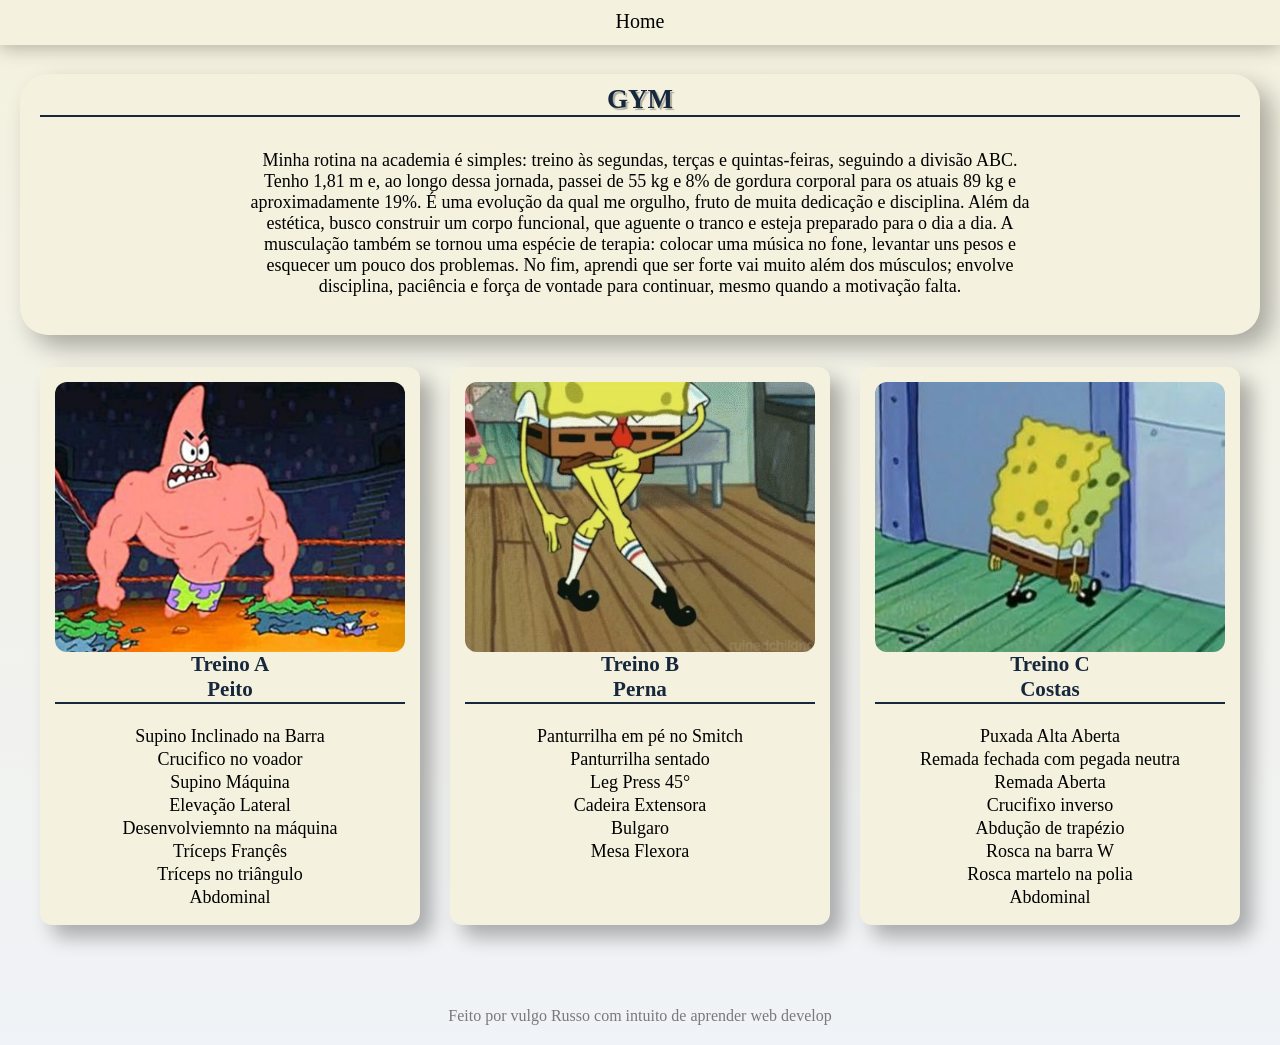
==== academia.html @ 1fbff0d9 "first commit" ====
<!doctype html>
<html lang="pt-br">
  <head>
    <meta charset="UTF-8" />
    <meta name="viewport" content="width=device-width, initial-scale=1.0" />
    <title>GYM</title>
    <link rel="shortcut icon" href="img/fivecoin.png" type="image/x-icon" />
    <link rel="stylesheet" href="gym.css" />
  </head>

  <body>
    <header>
      <nav id="navbar">
        <ul>
          <li><a href="index.html">Home</a></li>
        </ul>
      </nav>
    </header>

    <main>
      <section class="sobreGym">
        <h2 style="margin-bottom: 5px">GYM</h2>
        <p style="padding: 28px 200px">
          Minha rotina na academia é simples: treino às segundas, terças e
          quintas-feiras, seguindo a divisão ABC. Tenho 1,81 m e, ao longo dessa
          jornada, passei de 55 kg e 8% de gordura corporal para os atuais 89 kg
          e aproximadamente 19%. É uma evolução da qual me orgulho, fruto de
          muita dedicação e disciplina. Além da estética, busco construir um
          corpo funcional, que aguente o tranco e esteja preparado para o dia a
          dia. A musculação também se tornou uma espécie de terapia: colocar uma
          música no fone, levantar uns pesos e esquecer um pouco dos problemas.
          No fim, aprendi que ser forte vai muito além dos músculos; envolve
          disciplina, paciência e força de vontade para continuar, mesmo quando
          a motivação falta.
        </p>
      </section>

      <section>
        <div class="treino">
          <article>
            <div class="chestDay"></div>
            <h3>Treino A</h3>
            <h3 style="border-bottom: 2px solid #17283d">Peito</h3>
            <ul style="padding-top: 22px">
              <li>Supino Inclinado na Barra</li>
              <li>Crucifico no voador</li>
              <li>Supino Máquina</li>
              <li>Elevação Lateral</li>
              <li>Desenvolviemnto na máquina</li>
              <li>Tríceps Françês</li>
              <li>Tríceps no triângulo</li>
              <li>Abdominal</li>
            </ul>
          </article>

          <article>
            <div class="legDay"></div>
            <h3>Treino B</h3>
            <h3 style="border-bottom: 2px solid #17283d">Perna</h3>
            <ul style="padding-top: 22px">
              <li>Panturrilha em pé no Smitch</li>
              <li>Panturrilha sentado</li>
              <li>Leg Press 45°</li>
              <li>Cadeira Extensora</li>
              <li>Bulgaro</li>
              <li>Mesa Flexora</li>
            </ul>
          </article>

          <article>
            <div class="backDay"></div>
            <h3>Treino C</h3>
            <h3 style="border-bottom: 2px solid #17283d">Costas</h3>
            <ul style="padding-top: 22px">
              <li>Puxada Alta Aberta</li>
              <li>Remada fechada com pegada neutra</li>
              <li>Remada Aberta</li>
              <li>Crucifixo inverso</li>
              <li>Abdução de trapézio</li>
              <li>Rosca na barra W</li>
              <li>Rosca martelo na polia</li>
              <li>Abdominal</li>
            </ul>
          </article>
        </div>
      </section>
    </main>
    <footer>
      <p>Feito por vulgo Russo com intuito de aprender web develop</p>
    </footer>
  </body>
</html>
---- gym.css ----
* {
  padding: 0;
  margin: 0;
  box-sizing: border-box;
}

header {
  display: flex;
  font-size: 20px;
  padding: 10px;
  background-color: #f4f1de;
  box-shadow: 0px 2px 20px rgba(0, 0, 0, 0.3);
  position: fixed;
  top: 0;
  left: 0;
  width: 100%;
  z-index: 1000;
}
header a {
  text-decoration: none;
  color: black;
}

header a:hover {
  color: chocolate;
  text-decoration: underline;
}

nav {
  width: 100%;
}

nav ul {
  display: flex;
  justify-content: center;
  gap: 20px;
  /* list-style: none; */
  width: 100%;
}

#home,
#caixa,
#sobreMim {
  scroll-margin-top: 80px; /* use scroll-margin-top para deixar os títulos visíveis após o clique */
}

section {
  margin-bottom: 22px;
  padding: 10px 20px;
  font-size: 18px;
  border-radius: 28px;
  text-align: center;
}

body {
  background: linear-gradient(to bottom, #f4f1de, #f0f3f7);
}
main {
  max-width: 1400px;
  margin: 30px auto;
  padding: 20px 20px;
  border-radius: 16px;
}
.sobreGym {
  margin-top: 24px;
  background-color: #f4f1de;
  box-shadow: 12px 12px 24px rgba(0, 0, 0, 0.3);
}

/* .sobreGym p {
  text-align: center;
} */

.treino {
  display: flex;
  gap: 30px;
  flex-wrap: wrap; /*permite que os elementos dentro de um container Flexbox quebrem linha quando não houver espaço suficiente.*/
  text-align: center;
}
.treino article {
  flex: 1;
  /* background: linear-gradient(to bottom, #c9d5e5, #f0f3f7); */
  background-color: #f4f1de;
  min-width: 240px;
  padding: 15px;
  border-radius: 12px;
  box-shadow: 12px 12px 20px rgba(0, 0, 0, 0.3);
  overflow: hidden;
}

ul {
  list-style: none;
}

li {
  margin-bottom: 2px;
}

h2 {
  color: #17283d;
  text-shadow: 2px 2px 1px rgba(0, 0, 0, 0.3);
  border-bottom: 2px solid #17283d;
}

h3 {
  color: #17283d;
}

.chestDay,
.legDay,
.backDay {
  width: 100%;
  height: 270px;
  background-size: cover;
  background-position: center;
  background-repeat: no-repeat;
  border-radius: 12px;
}

.chestDay {
  background-image: url(img/patrickPeito.jpg);
}

.legDay {
  background-image: url(img/bobLegs.jpg);
}

.backDay {
  background-image: url(img/bobSponja.jpg);
}

footer {
  text-align: center;
  margin: 20px;
  color: rgba(0, 0, 0, 0.5);
}
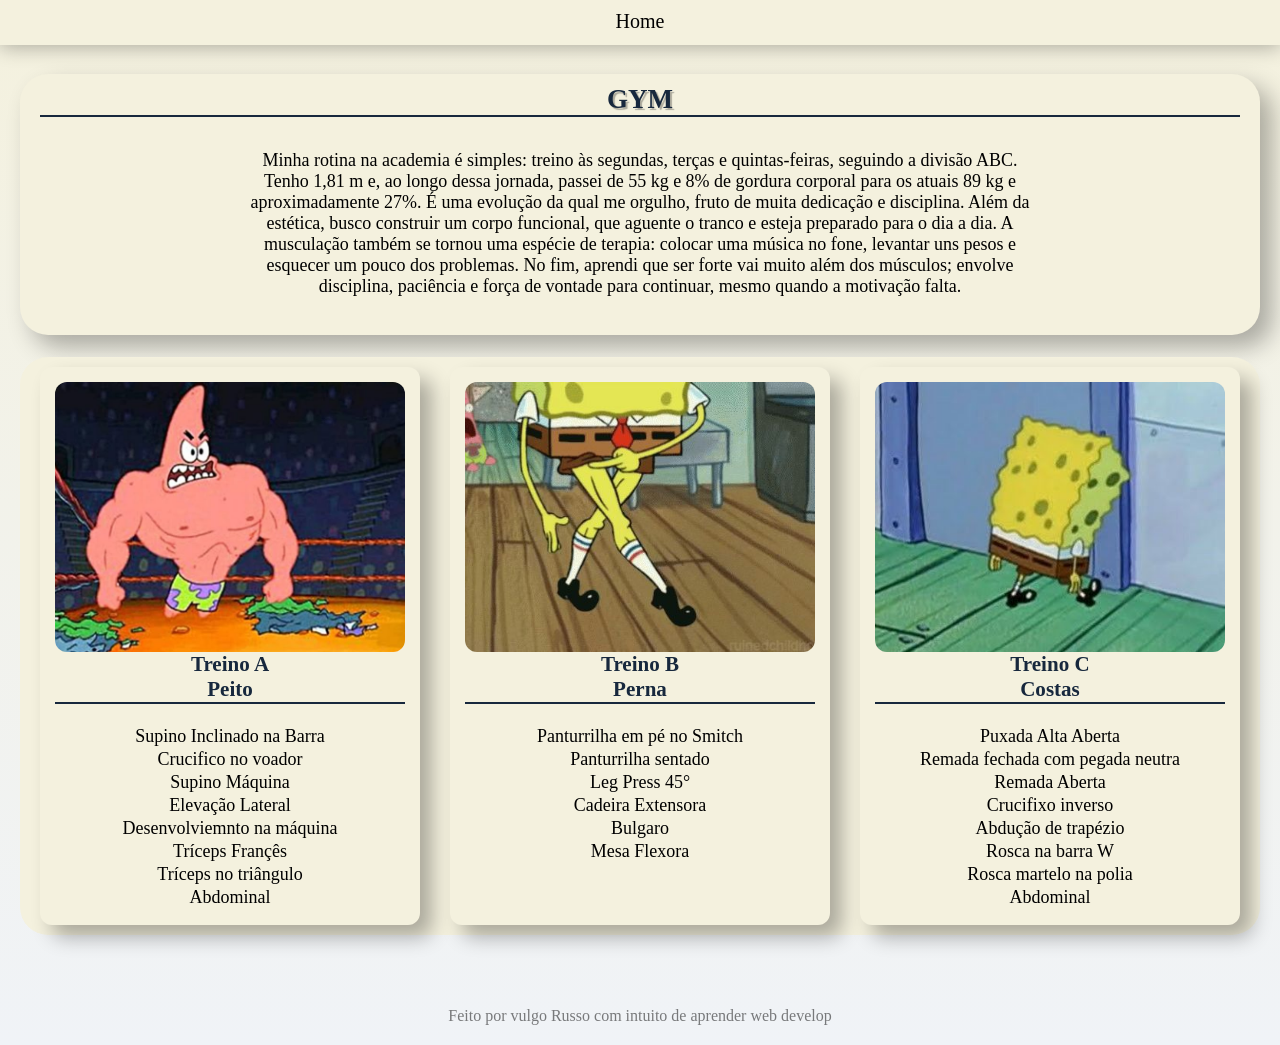
==== commit e986689d: "20/11" ====
--- a/academia.html
+++ b/academia.html
@@ -24,7 +24,7 @@
           Minha rotina na academia é simples: treino às segundas, terças e
           quintas-feiras, seguindo a divisão ABC. Tenho 1,81 m e, ao longo dessa
           jornada, passei de 55 kg e 8% de gordura corporal para os atuais 89 kg
-          e aproximadamente 19%. É uma evolução da qual me orgulho, fruto de
+          e aproximadamente 27%. É uma evolução da qual me orgulho, fruto de
           muita dedicação e disciplina. Além da estética, busco construir um
           corpo funcional, que aguente o tranco e esteja preparado para o dia a
           dia. A musculação também se tornou uma espécie de terapia: colocar uma
--- a/gym.css
+++ b/gym.css
@@ -2,6 +2,10 @@
   padding: 0;
   margin: 0;
   box-sizing: border-box;
+}
+
+body {
+  background-color: #f4f1de;
 }
 
 header {
@@ -19,11 +23,12 @@
 header a {
   text-decoration: none;
   color: black;
+  padding: 4px;
 }
 
 header a:hover {
-  color: chocolate;
-  text-decoration: underline;
+  background-color: #c4c2b5;
+  border-radius: 20px;
 }
 
 nav {
@@ -50,6 +55,7 @@
   font-size: 18px;
   border-radius: 28px;
   text-align: center;
+  background-color: #f4f1de;
 }
 
 body {
